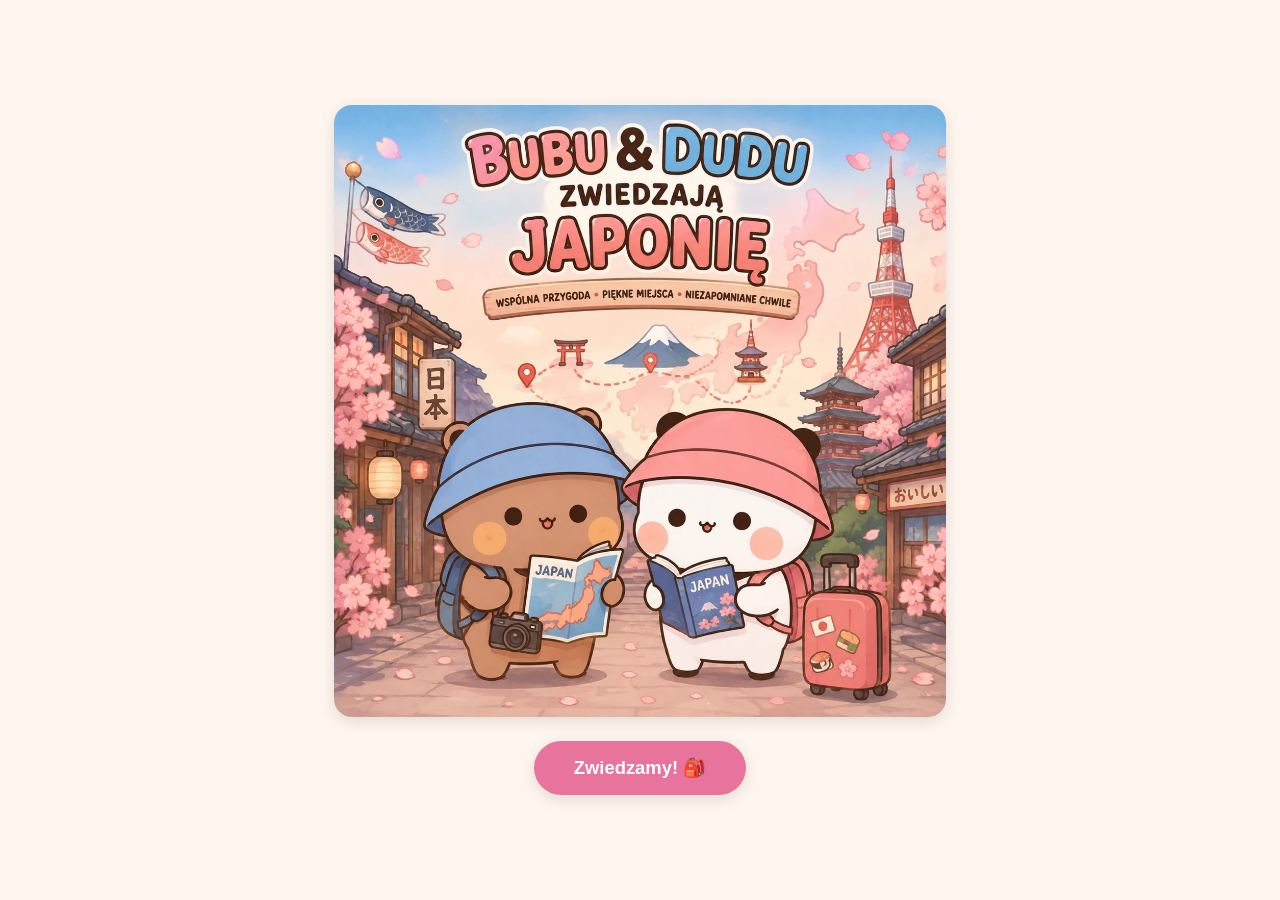
==== index.html @ 42e7dce2 "Aplikacja podróżna Bubu & Dudu — Japonia 2026 Ekran startowy z okładką i guzikiem "Zwiedzamy!", wido" ====
<!DOCTYPE html>
<html lang="pl">
<head>
<meta charset="UTF-8" />
<meta name="viewport" content="width=device-width, initial-scale=1.0, viewport-fit=cover" />
<meta name="theme-color" content="#f7a8c4" />
<meta name="apple-mobile-web-app-capable" content="yes" />
<title>Bubu &amp; Dudu zwiedzają Japonię</title>
<link rel="stylesheet" href="css/style.css" />
</head>
<body>

  <!-- NAWIGACJA (widoczna poza ekranem startowym) -->
  <nav id="nav" class="nav hidden">
    <button class="nav-btn" data-view="timeline" id="navTimeline">📆 Dzień po dniu</button>
    <button class="nav-btn" data-view="calendar" id="navCalendar">📅 Kalendarz</button>
    <button class="nav-btn" data-view="attractions" id="navAttractions">🗺️ Atrakcje</button>
  </nav>

  <!-- WIDOK: OKŁADKA -->
  <section id="view-cover" class="view view-cover">
    <div class="cover-bg" style="background-image: url('assets/cover.jpg');"></div>
    <div class="cover-overlay"></div>
    <div class="cover-content">
      <h1 id="tripTitle" class="cover-title"></h1>
      <p id="tripSubtitle" class="cover-subtitle"></p>
      <button id="startBtn" class="btn-start">Zwiedzamy! 🎒</button>
    </div>
  </section>

  <!-- WIDOK: DZIEŃ PO DNIU -->
  <section id="view-timeline" class="view hidden">
    <div id="timelineDays" class="timeline-days"></div>
  </section>

  <!-- WIDOK: KALENDARZ -->
  <section id="view-calendar" class="view hidden">
    <div id="calendarMonths" class="calendar-months"></div>
    <div id="dayDetails" class="day-details hidden"></div>
  </section>

  <!-- WIDOK: ATRAKCJE -->
  <section id="view-attractions" class="view hidden">
    <div class="filters">
      <input id="searchInput" class="search-input" type="search" placeholder="Szukaj atrakcji…" autocomplete="off" />
      <div id="cityChips" class="chips"></div>
      <div id="categoryChips" class="chips"></div>
      <div id="statusChips" class="chips">
        <button class="chip active" data-status="all">Wszystkie</button>
        <button class="chip" data-status="nodate">Bez daty</button>
        <button class="chip" data-status="planned">Zaplanowane</button>
        <button class="chip" data-status="visited">Zwiedzone</button>
      </div>
      <div class="progress">
        <p id="progressLabel" class="progress-label"></p>
        <div class="progress-bar"><div id="progressFill" class="progress-fill"></div></div>
      </div>
    </div>
    <div id="attractionsList" class="attractions-list"></div>
  </section>

  <script src="js/data.js"></script>
  <script src="js/app.js"></script>
</body>
</html>
---- css/style.css ----
:root {
  --pink: #f7a8c4;
  --pink-dark: #e8749e;
  --blue: #a8d0f0;
  --blue-dark: #5b9bd5;
  --cream: #fff6f0;
  --text: #4a3b3b;
  --radius: 18px;
  --shadow: 0 4px 16px rgba(0, 0, 0, 0.12);
  --nav-h: 64px;
}

* { box-sizing: border-box; }

html { -webkit-text-size-adjust: 100%; }

body {
  margin: 0;
  font-family: "Hiragino Maru Gothic ProN", "Segoe UI", system-ui, sans-serif;
  background: var(--cream);
  color: var(--text);
}

.hidden { display: none !important; }

/* ---------- NAV ---------- */
.nav {
  position: sticky;
  top: 0;
  z-index: 10;
  display: flex;
  gap: 8px;
  padding: 12px 16px;
  background: linear-gradient(135deg, var(--pink), var(--blue));
  box-shadow: var(--shadow);
}

.nav-btn {
  flex: 1;
  padding: 12px;
  border: none;
  border-radius: var(--radius);
  background: rgba(255, 255, 255, 0.85);
  color: var(--text);
  font-size: 1rem;
  font-weight: 700;
  cursor: pointer;
  transition: transform 0.15s, background 0.15s;
}

.nav-btn:hover { transform: translateY(-2px); }
.nav-btn.active {
  background: #fff;
  box-shadow: 0 2px 8px rgba(0, 0, 0, 0.15);
  color: var(--pink-dark);
}

/* ---------- COVER ---------- */
.view-cover {
  min-height: 100vh;
  display: flex;
  flex-direction: column;
  align-items: center;
  justify-content: center;
  gap: 24px;
  padding: 24px 16px;
  background: var(--cream);
}

/* Grafika okładki ma wbudowany tytuł, więc pokazujemy ją w całości (contain). */
.cover-bg {
  width: min(90vw, 68vh, 620px);
  aspect-ratio: 1 / 1;
  background-size: contain;
  background-repeat: no-repeat;
  background-position: center;
  border-radius: var(--radius);
  box-shadow: var(--shadow);
}

/* Tytuł i podtytuł są już na grafice — zostają w DOM, ale ich nie dublujemy. */
.cover-overlay,
.cover-title,
.cover-subtitle {
  display: none;
}

.cover-content {
  text-align: center;
}

.btn-start {
  font-size: 1.15rem;
  font-weight: 800;
  padding: 16px 40px;
  border: none;
  border-radius: 999px;
  background: var(--pink-dark);
  color: #fff;
  cursor: pointer;
  box-shadow: var(--shadow);
  transition: transform 0.15s;
}

.btn-start:hover { transform: scale(1.05); }

/* ---------- CALENDAR ---------- */
.view { padding: 16px; max-width: 900px; margin: 0 auto; }

.calendar-months {
  display: flex;
  flex-direction: column;
  gap: 28px;
}

.month {
  background: #fff;
  border-radius: var(--radius);
  padding: 16px;
  box-shadow: var(--shadow);
}

.month h2 {
  margin: 0 0 12px;
  text-align: center;
  color: var(--pink-dark);
}

.month-grid {
  display: grid;
  grid-template-columns: repeat(7, 1fr);
  gap: 6px;
}

.weekday {
  text-align: center;
  font-size: 0.75rem;
  font-weight: 700;
  color: #999;
  padding-bottom: 4px;
}

.day-cell {
  min-height: 58px;
  border-radius: 10px;
  background: #fdf2f6;
  padding: 4px;
  cursor: default;
  display: flex;
  flex-direction: column;
  align-items: center;
  gap: 2px;
  border: 2px solid transparent;
}

.day-cell.empty { background: transparent; }

.day-cell.has-events {
  cursor: pointer;
  background: #ffe3ee;
}

.day-cell.has-events:hover { border-color: var(--pink-dark); }

.day-cell.selected { border-color: var(--blue-dark); background: #dcefff; }

.day-num { font-size: 0.8rem; font-weight: 700; }

.day-icons { font-size: 0.85rem; line-height: 1; }

.day-details {
  margin-top: 20px;
  background: #fff;
  border-radius: var(--radius);
  padding: 18px;
  box-shadow: var(--shadow);
}

.day-details h3 { margin-top: 0; color: var(--pink-dark); }

.event-card {
  display: flex;
  gap: 10px;
  padding: 10px 0;
  border-bottom: 1px solid #f0e0e6;
}

.event-card:last-child { border-bottom: none; }

.event-icon { font-size: 1.4rem; }

.event-title { font-weight: 700; margin: 0; }
.event-details { margin: 2px 0 0; font-size: 0.9rem; color: #6b5a5a; }
.event-details a { color: var(--blue-dark); }

/* ---------- ATTRACTIONS ---------- */
.city-block {
  margin-bottom: 28px;
}

.city-header {
  display: flex;
  align-items: baseline;
  gap: 10px;
  margin-bottom: 10px;
}

.city-header h2 { margin: 0; color: var(--pink-dark); }
.city-header span { font-size: 0.85rem; color: #999; }

.category-block { margin-bottom: 14px; }

.category-title {
  font-size: 0.85rem;
  font-weight: 800;
  text-transform: uppercase;
  letter-spacing: 0.04em;
  color: var(--blue-dark);
  margin: 0 0 8px;
}

.attraction-cards {
  display: grid;
  grid-template-columns: repeat(auto-fill, minmax(220px, 1fr));
  gap: 10px;
}

.attraction-card {
  background: #fff;
  border-radius: 14px;
  padding: 12px 14px;
  box-shadow: var(--shadow);
  overflow: hidden;
}

.attraction-card .thumb {
  margin: -12px -14px 10px;
  aspect-ratio: 4 / 3;
  overflow: hidden;
  background: #f0e0e6;
}

.attraction-card .thumb img {
  width: 100%;
  height: 100%;
  object-fit: cover;
  display: block;
}

.attraction-card.no-photo { padding-top: 12px; }

.attraction-card .name { font-weight: 700; margin: 0 0 4px; }
.attraction-card .meta { font-size: 0.82rem; color: #7a6a6a; margin: 0 0 6px; }
.attraction-card a { color: var(--blue-dark); font-size: 0.82rem; }

.attraction-card .card-links {
  display: flex;
  flex-wrap: wrap;
  gap: 10px;
  margin-top: 4px;
}

.attraction-card .date-picker {
  display: flex;
  align-items: center;
  gap: 6px;
  margin-top: 10px;
  font-size: 0.82rem;
  color: var(--pink-dark);
}

.attraction-card .date-picker input {
  border: 1px solid #f0c0d0;
  border-radius: 8px;
  padding: 6px 8px;
  font-size: 16px;
  font-family: inherit;
  color: var(--text);
}

.attraction-card .visit-check {
  display: flex;
  align-items: center;
  gap: 8px;
  min-height: 44px;
  font-size: 0.85rem;
  cursor: pointer;
}

.attraction-card .visit-check input {
  width: 20px;
  height: 20px;
  accent-color: var(--pink-dark);
}

.attraction-card .note-input {
  width: 100%;
  border: 1px solid #f0c0d0;
  border-radius: 8px;
  padding: 8px;
  font-size: 16px;
  font-family: inherit;
  color: var(--text);
}

.attraction-card.visited {
  opacity: 0.72;
  border-left: 3px solid #7bc47f;
}

.empty-msg {
  text-align: center;
  color: #999;
  padding: 32px 0;
}

/* ---------- DZIEŃ PO DNIU ---------- */
.timeline-days {
  display: flex;
  flex-direction: column;
  gap: 16px;
}

.day-card {
  background: #fff;
  border-radius: var(--radius);
  padding: 14px;
  box-shadow: var(--shadow);
  border: 2px solid transparent;
  scroll-margin-block: 12px calc(var(--nav-h) + 12px);
}

.day-card.today { border-color: var(--blue-dark); }
.day-card.today .day-head { background: #dcefff; margin: -14px -14px 10px; padding: 14px; border-radius: 14px 14px 0 0; }

.day-head {
  display: flex;
  align-items: baseline;
  gap: 8px;
  margin-bottom: 10px;
}

.day-dow { font-weight: 800; color: var(--pink-dark); }
.day-date { font-size: 0.9rem; color: #7a6a6a; }
.day-idx { margin-left: auto; font-size: 0.75rem; color: #bbb; }

.day-context {
  display: flex;
  flex-wrap: wrap;
  gap: 6px;
  margin-bottom: 10px;
}

.ctx-chip {
  background: #fdf2f6;
  border-radius: 999px;
  padding: 4px 10px;
  font-size: 0.78rem;
  color: #7a6a6a;
}

.day-empty { margin: 0; color: #bbb; font-style: italic; }

/* ---------- FILTRY ---------- */
.filters {
  display: flex;
  flex-direction: column;
  gap: 8px;
  margin-bottom: 16px;
}

.search-input {
  width: 100%;
  border: 1px solid #f0c0d0;
  border-radius: var(--radius);
  padding: 12px;
  font-size: 16px;
  font-family: inherit;
  color: var(--text);
}

.chips {
  display: flex;
  gap: 6px;
  overflow-x: auto;
  scrollbar-width: none;
  -webkit-overflow-scrolling: touch;
}

.chips::-webkit-scrollbar { display: none; }

.chip {
  flex: none;
  min-height: 36px;
  white-space: nowrap;
  border: none;
  border-radius: 999px;
  padding: 6px 14px;
  background: #fff;
  color: var(--text);
  font-family: inherit;
  font-size: 0.82rem;
  cursor: pointer;
  box-shadow: 0 1px 4px rgba(0, 0, 0, 0.08);
}

.chip.active { background: var(--pink-dark); color: #fff; }

.progress-label { margin: 4px 0 0; font-size: 0.8rem; color: #999; }

.progress-bar {
  height: 8px;
  border-radius: 999px;
  background: #f0e0e6;
  overflow: hidden;
}

.progress-fill {
  height: 100%;
  background: var(--pink-dark);
  transition: width 0.2s;
}

/* ---------- TELEFON ---------- */
@media (max-width: 700px) {
  .nav {
    position: fixed;
    top: auto;
    bottom: 0;
    left: 0;
    right: 0;
    border-radius: 0;
    padding: 8px calc(12px + env(safe-area-inset-right)) calc(8px + env(safe-area-inset-bottom))
      calc(12px + env(safe-area-inset-left));
  }

  .nav-btn { min-height: 48px; padding: 8px 4px; font-size: 0.78rem; }

  body.app-started .view {
    padding-bottom: calc(16px + var(--nav-h) + env(safe-area-inset-bottom));
  }
}

@media (max-width: 480px) {
  .day-cell { min-height: 48px; }
}
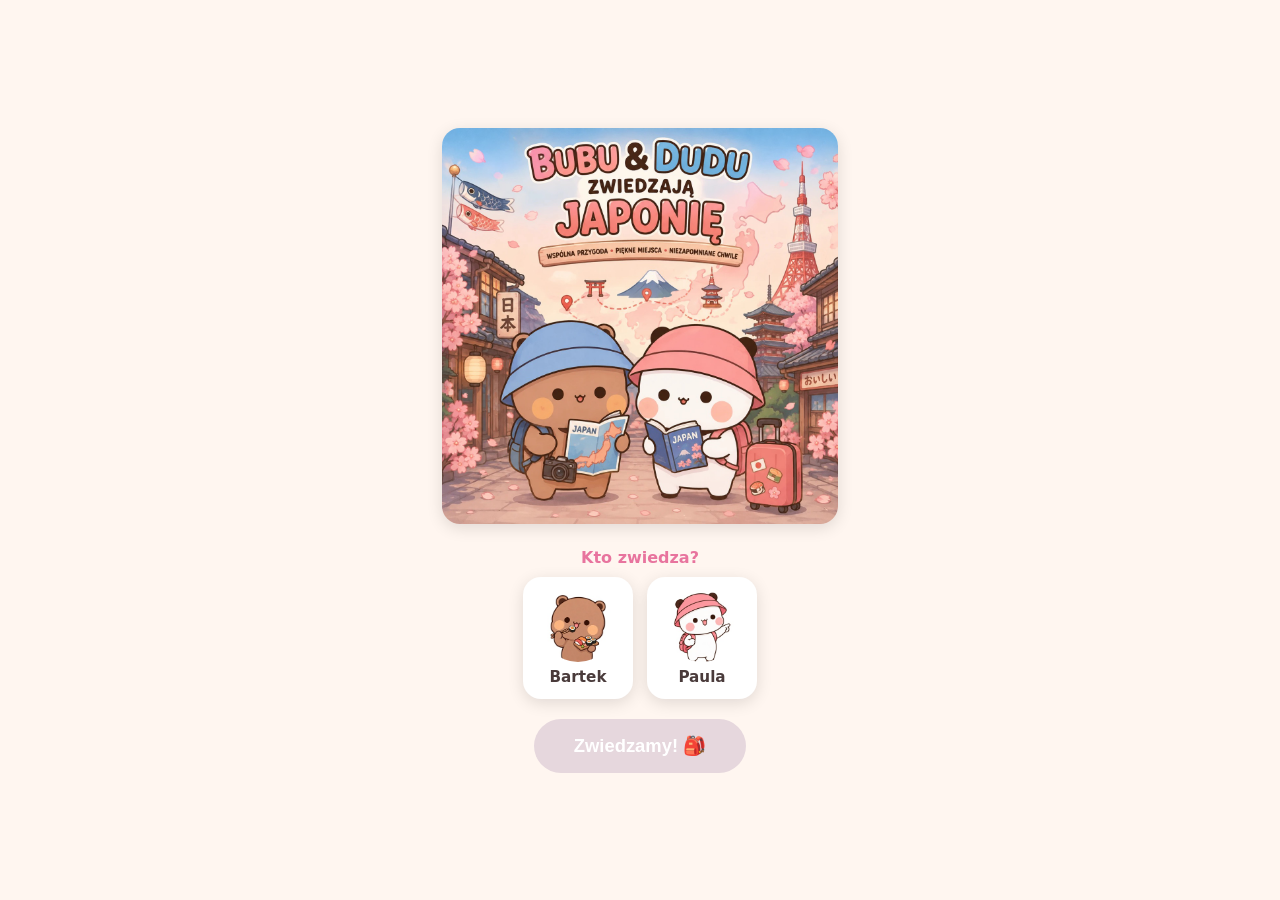
==== commit 9cbc13ca: "Logowanie użytkowników, komentarze i zakładka Podróż Ekran startowy prosi o wybór użytkownika (Barte" ====
--- a/index.html
+++ b/index.html
@@ -12,9 +12,12 @@
 
   <!-- NAWIGACJA (widoczna poza ekranem startowym) -->
   <nav id="nav" class="nav hidden">
+    <button class="nav-btn" data-view="calendar" id="navCalendar">📅 Kalendarz</button>
     <button class="nav-btn" data-view="timeline" id="navTimeline">📆 Dzień po dniu</button>
-    <button class="nav-btn" data-view="calendar" id="navCalendar">📅 Kalendarz</button>
     <button class="nav-btn" data-view="attractions" id="navAttractions">🗺️ Atrakcje</button>
+    <button class="nav-btn" data-view="logistics" id="navLogistics">🧳 Podróż</button>
+    <!-- ZALOGOWANY UŻYTKOWNIK (klik = zmiana użytkownika) -->
+    <button id="userBadge" class="user-badge hidden"></button>
   </nav>
 
   <!-- WIDOK: OKŁADKA -->
@@ -24,7 +27,9 @@
     <div class="cover-content">
       <h1 id="tripTitle" class="cover-title"></h1>
       <p id="tripSubtitle" class="cover-subtitle"></p>
-      <button id="startBtn" class="btn-start">Zwiedzamy! 🎒</button>
+      <p class="login-label">Kto zwiedza?</p>
+      <div id="loginPanel" class="login-panel"></div>
+      <button id="startBtn" class="btn-start" disabled>Zwiedzamy! 🎒</button>
     </div>
   </section>
 
@@ -59,6 +64,11 @@
     <div id="attractionsList" class="attractions-list"></div>
   </section>
 
+  <!-- WIDOK: PODRÓŻ (loty, pociągi, noclegi, auto, bilety) -->
+  <section id="view-logistics" class="view hidden">
+    <div id="logisticsList"></div>
+  </section>
+
   <script src="js/data.js"></script>
   <script src="js/app.js"></script>
 </body>
--- a/css/style.css
+++ b/css/style.css
@@ -69,7 +69,7 @@
 
 /* Grafika okładki ma wbudowany tytuł, więc pokazujemy ją w całości (contain). */
 .cover-bg {
-  width: min(90vw, 68vh, 620px);
+  width: min(88vw, 44vh, 520px);
   aspect-ratio: 1 / 1;
   background-size: contain;
   background-repeat: no-repeat;
@@ -104,6 +104,150 @@
 
 .btn-start:hover { transform: scale(1.05); }
 
+.btn-start:disabled {
+  background: #e6d7dd;
+  color: #fff;
+  cursor: not-allowed;
+  transform: none;
+  box-shadow: none;
+}
+
+/* ---------- LOGOWANIE ---------- */
+.login-label {
+  margin: 0 0 10px;
+  font-weight: 700;
+  color: var(--pink-dark);
+}
+
+.login-panel {
+  display: flex;
+  justify-content: center;
+  gap: 14px;
+  margin-bottom: 20px;
+}
+
+.login-user {
+  display: flex;
+  flex-direction: column;
+  align-items: center;
+  gap: 6px;
+  padding: 10px 16px;
+  border: 3px solid transparent;
+  border-radius: var(--radius);
+  background: #fff;
+  color: var(--text);
+  font-family: inherit;
+  font-size: 0.95rem;
+  font-weight: 700;
+  cursor: pointer;
+  box-shadow: var(--shadow);
+}
+
+.login-user img {
+  width: 72px;
+  height: 72px;
+  border-radius: 50%;
+  object-fit: cover;
+  object-position: top;
+  background: #fff;
+}
+
+.login-user.active {
+  border-color: var(--pink-dark);
+  background: #ffe3ee;
+}
+
+.user-badge {
+  flex: none;
+  display: flex;
+  align-items: center;
+  gap: 6px;
+  padding: 4px 12px 4px 4px;
+  border: none;
+  border-radius: 999px;
+  background: rgba(255, 255, 255, 0.94);
+  color: var(--text);
+  font-family: inherit;
+  font-size: 0.8rem;
+  font-weight: 700;
+  cursor: pointer;
+  box-shadow: var(--shadow);
+}
+
+.user-badge img {
+  width: 30px;
+  height: 30px;
+  border-radius: 50%;
+  object-fit: cover;
+  object-position: top;
+}
+
+/* ---------- KOMENTARZE ---------- */
+.comments {
+  margin-top: 10px;
+  border-top: 1px solid #f0e0e6;
+  padding-top: 8px;
+}
+
+.comment-empty { margin: 0; font-size: 0.78rem; color: #bbb; font-style: italic; }
+
+.comment {
+  display: flex;
+  gap: 8px;
+  margin-bottom: 8px;
+}
+
+.comment-avatar {
+  flex: none;
+  width: 28px;
+  height: 28px;
+  border-radius: 50%;
+  object-fit: cover;
+  object-position: top;
+  background: #f0e0e6;
+}
+
+.comment-body { min-width: 0; }
+
+.comment-meta { margin: 0; font-size: 0.72rem; color: #a89898; }
+
+.comment-text {
+  margin: 2px 0 0;
+  font-size: 0.85rem;
+  overflow-wrap: anywhere;
+}
+
+.comment-form {
+  display: flex;
+  gap: 6px;
+  margin-top: 8px;
+}
+
+.comment-input {
+  flex: 1;
+  min-width: 0;
+  border: 1px solid #f0c0d0;
+  border-radius: 8px;
+  padding: 8px;
+  font-size: 16px;
+  font-family: inherit;
+  color: var(--text);
+}
+
+.comment-send {
+  flex: none;
+  min-height: 40px;
+  border: none;
+  border-radius: 8px;
+  padding: 0 14px;
+  background: var(--pink-dark);
+  color: #fff;
+  font-family: inherit;
+  font-size: 0.82rem;
+  font-weight: 700;
+  cursor: pointer;
+}
+
 /* ---------- CALENDAR ---------- */
 .view { padding: 16px; max-width: 900px; margin: 0 auto; }
 
@@ -324,42 +468,149 @@
 .day-card {
   background: #fff;
   border-radius: var(--radius);
-  padding: 14px;
+  overflow: hidden;
   box-shadow: var(--shadow);
   border: 2px solid transparent;
   scroll-margin-block: 12px calc(var(--nav-h) + 12px);
 }
 
 .day-card.today { border-color: var(--blue-dark); }
-.day-card.today .day-head { background: #dcefff; margin: -14px -14px 10px; padding: 14px; border-radius: 14px 14px 0 0; }
+.day-card.today .day-head { background: linear-gradient(135deg, #dcefff, #c4e2ff); }
+.day-card.today .day-date-box { background: var(--blue-dark); }
 
 .day-head {
   display: flex;
-  align-items: baseline;
+  align-items: center;
+  gap: 12px;
+  padding: 12px 14px;
+  background: linear-gradient(135deg, #fdf2f6, #f2e9f6);
+}
+
+.day-date-box {
+  flex: none;
+  width: 46px;
+  height: 46px;
+  border-radius: 14px;
+  background: var(--pink-dark);
+  color: #fff;
+  display: flex;
+  flex-direction: column;
+  align-items: center;
+  justify-content: center;
+  line-height: 1;
+}
+
+.day-num-big { font-size: 1.3rem; font-weight: 800; }
+.day-mon { font-size: 0.62rem; font-weight: 700; text-transform: uppercase; letter-spacing: 0.06em; }
+
+.day-head-text p { margin: 0; }
+.day-dow { font-weight: 800; font-size: 1rem; }
+.day-sub { font-size: 0.75rem; color: #9a8a8a; margin-top: 2px !important; }
+
+.day-context {
+  display: flex;
+  flex-direction: column;
   gap: 8px;
+  padding: 12px 14px 0;
+}
+
+.ctx-row {
+  display: flex;
+  gap: 10px;
+  background: #fdf2f6;
+  border-radius: 12px;
+  padding: 10px 12px;
+}
+
+.ctx-icon { flex: none; font-size: 1.1rem; line-height: 1.3; }
+.ctx-body { min-width: 0; }
+.ctx-body p { margin: 0; }
+
+.ctx-title { font-weight: 700; font-size: 0.9rem; }
+.ctx-phase { margin-top: 2px !important; font-size: 0.8rem; font-weight: 700; color: var(--pink-dark); }
+.ctx-line { margin-top: 2px !important; font-size: 0.78rem; color: #7a6a6a; overflow-wrap: anywhere; }
+
+.ctx-links {
+  display: flex;
+  flex-wrap: wrap;
+  gap: 12px;
+  margin-top: 6px;
+}
+
+.ctx-links a { font-size: 0.78rem; color: var(--blue-dark); }
+.ctx-links:empty { display: none; }
+
+.day-events { padding: 12px 14px 14px; }
+
+.day-section {
+  margin: 0 0 2px;
+  font-size: 0.72rem;
+  font-weight: 800;
+  text-transform: uppercase;
+  letter-spacing: 0.05em;
+  color: var(--blue-dark);
+}
+
+.day-empty { margin: 0; color: #bbb; font-style: italic; }
+
+/* ---------- PODRÓŻ ---------- */
+.trip-section { margin-bottom: 24px; }
+
+.trip-section-title {
+  margin: 0 0 10px;
+  font-size: 1.05rem;
+  color: var(--pink-dark);
+}
+
+.trip-card {
+  background: #fff;
+  border-radius: var(--radius);
+  box-shadow: var(--shadow);
+  padding: 14px;
   margin-bottom: 10px;
 }
 
-.day-dow { font-weight: 800; color: var(--pink-dark); }
-.day-date { font-size: 0.9rem; color: #7a6a6a; }
-.day-idx { margin-left: auto; font-size: 0.75rem; color: #bbb; }
-
-.day-context {
+.trip-head {
+  display: flex;
+  gap: 10px;
+  align-items: center;
+  margin-bottom: 10px;
+}
+
+.trip-icon { font-size: 1.4rem; }
+.trip-head p { margin: 0; }
+.trip-title { font-weight: 700; }
+.trip-range { font-size: 0.8rem; color: #9a8a8a; margin-top: 2px !important; }
+
+.trip-rows {
+  display: grid;
+  grid-template-columns: minmax(96px, auto) 1fr;
+  gap: 4px 10px;
+  margin: 0;
+  font-size: 0.84rem;
+}
+
+.trip-rows dt { color: #9a8a8a; }
+.trip-rows dd { margin: 0; overflow-wrap: anywhere; }
+
+.trip-extra {
+  margin: 10px 0 0;
+  padding-left: 18px;
+  font-size: 0.82rem;
+  color: #6b5a5a;
+}
+
+.trip-extra li { margin-bottom: 3px; }
+
+.trip-links {
   display: flex;
   flex-wrap: wrap;
-  gap: 6px;
-  margin-bottom: 10px;
-}
-
-.ctx-chip {
-  background: #fdf2f6;
-  border-radius: 999px;
-  padding: 4px 10px;
-  font-size: 0.78rem;
-  color: #7a6a6a;
-}
-
-.day-empty { margin: 0; color: #bbb; font-style: italic; }
+  gap: 12px;
+  margin-top: 10px;
+}
+
+.trip-links a { font-size: 0.82rem; color: var(--blue-dark); }
+.trip-links:empty { display: none; }
 
 /* ---------- FILTRY ---------- */
 .filters {
@@ -434,7 +685,12 @@
       calc(12px + env(safe-area-inset-left));
   }
 
-  .nav-btn { min-height: 48px; padding: 8px 4px; font-size: 0.78rem; }
+  .nav { gap: 5px; }
+  .nav-btn { min-height: 48px; padding: 8px 2px; font-size: 0.66rem; line-height: 1.2; }
+
+  /* Przy 375px nazwa nie mieści się obok trzech zakładek — zostaje sam awatar. */
+  .user-badge { padding: 4px; }
+  .user-badge span { display: none; }
 
   body.app-started .view {
     padding-bottom: calc(16px + var(--nav-h) + env(safe-area-inset-bottom));
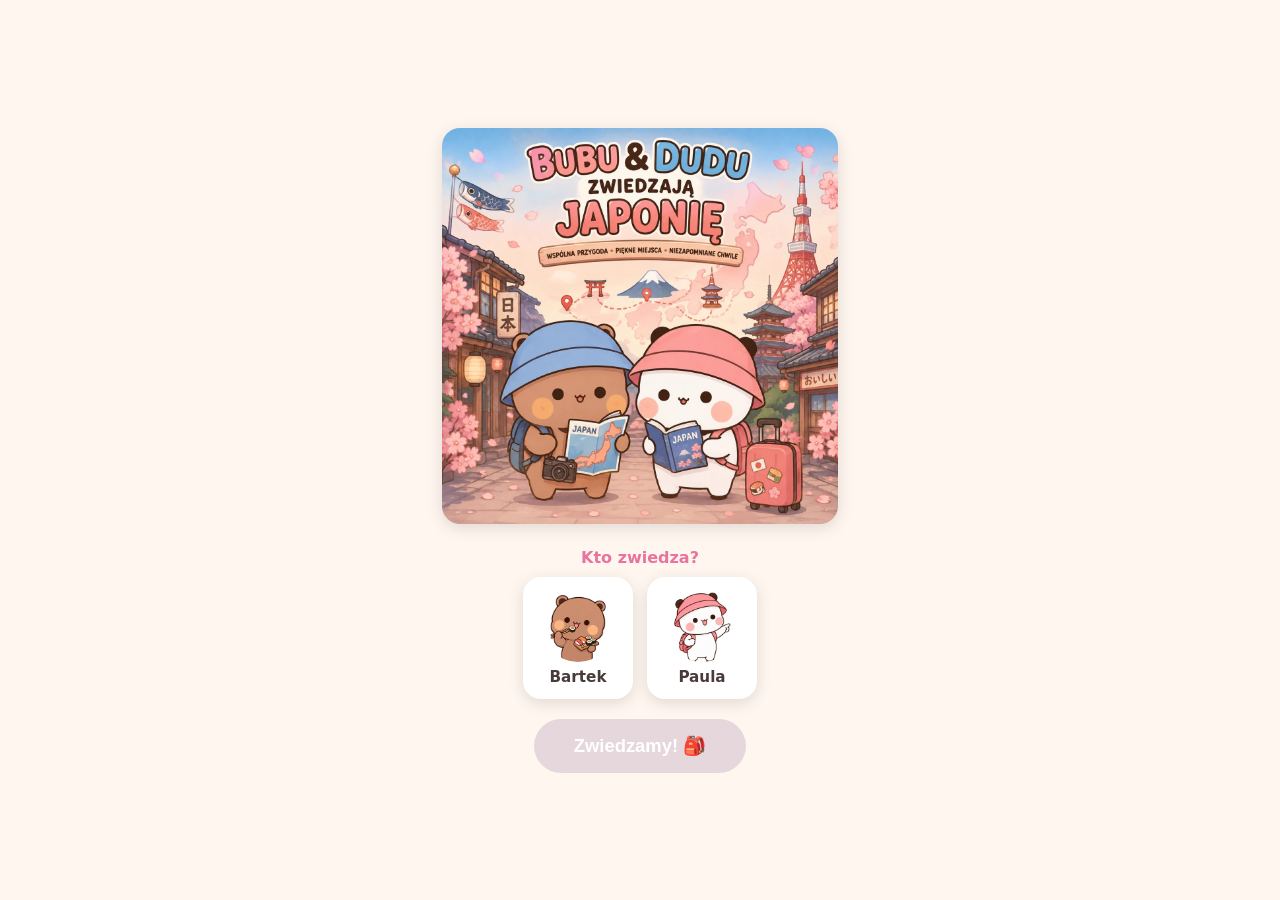
==== commit e053e2c0: "Prognoza pogody z Open-Meteo, czytelniejsza zakładka Podróż i Sushi Biyori Pogoda dowiązana do hotel" ====
--- a/index.html
+++ b/index.html
@@ -41,13 +41,15 @@
   <!-- WIDOK: KALENDARZ -->
   <section id="view-calendar" class="view hidden">
     <div id="calendarMonths" class="calendar-months"></div>
-    <div id="dayDetails" class="day-details hidden"></div>
   </section>
 
   <!-- WIDOK: ATRAKCJE -->
   <section id="view-attractions" class="view hidden">
     <div class="filters">
-      <input id="searchInput" class="search-input" type="search" placeholder="Szukaj atrakcji…" autocomplete="off" />
+      <div class="filters-top">
+        <input id="searchInput" class="search-input" type="search" placeholder="Szukaj atrakcji…" autocomplete="off" />
+        <button id="addAttractionBtn" class="add-btn" type="button">+ Dodaj</button>
+      </div>
       <div id="cityChips" class="chips"></div>
       <div id="categoryChips" class="chips"></div>
       <div id="statusChips" class="chips">
@@ -66,8 +68,18 @@
 
   <!-- WIDOK: PODRÓŻ (loty, pociągi, noclegi, auto, bilety) -->
   <section id="view-logistics" class="view hidden">
+    <div id="logisticsChips" class="chips"></div>
     <div id="logisticsList"></div>
   </section>
+
+  <!-- SZCZEGÓŁY ATRAKCJI (po kliknięciu w kartę) -->
+  <div id="detailModal" class="modal hidden">
+    <div class="modal-backdrop"></div>
+    <div class="modal-sheet" role="dialog" aria-modal="true" aria-labelledby="modalTitle">
+      <button id="modalClose" class="modal-close" aria-label="Zamknij">✕</button>
+      <div id="modalBody"></div>
+    </div>
+  </div>
 
   <script src="js/data.js"></script>
   <script src="js/app.js"></script>
--- a/css/style.css
+++ b/css/style.css
@@ -308,19 +308,17 @@
 
 .day-cell.selected { border-color: var(--blue-dark); background: #dcefff; }
 
+/* Dzisiejszy dzień — czerwona ramka, także po zaznaczeniu innego dnia */
+.day-cell.today,
+.day-cell.today.selected { border-color: #e03b3b; }
+
+.day-cell.today .day-num { color: #e03b3b; }
+
 .day-num { font-size: 0.8rem; font-weight: 700; }
 
 .day-icons { font-size: 0.85rem; line-height: 1; }
 
-.day-details {
-  margin-top: 20px;
-  background: #fff;
-  border-radius: var(--radius);
-  padding: 18px;
-  box-shadow: var(--shadow);
-}
-
-.day-details h3 { margin-top: 0; color: var(--pink-dark); }
+.cell-weather { font-size: 0.62rem; color: #8a7a7a; line-height: 1; white-space: nowrap; }
 
 .event-card {
   display: flex;
@@ -375,9 +373,11 @@
   padding: 12px 14px;
   box-shadow: var(--shadow);
   overflow: hidden;
+  cursor: pointer;
 }
 
 .attraction-card .thumb {
+  position: relative;
   margin: -12px -14px 10px;
   aspect-ratio: 4 / 3;
   overflow: hidden;
@@ -437,16 +437,6 @@
   accent-color: var(--pink-dark);
 }
 
-.attraction-card .note-input {
-  width: 100%;
-  border: 1px solid #f0c0d0;
-  border-radius: 8px;
-  padding: 8px;
-  font-size: 16px;
-  font-family: inherit;
-  color: var(--text);
-}
-
 .attraction-card.visited {
   opacity: 0.72;
   border-left: 3px solid #7bc47f;
@@ -457,6 +447,234 @@
   color: #999;
   padding: 32px 0;
 }
+
+/* Miniaturka autora atrakcji — znak wodny w rogu zdjęcia.
+   Selektor z `img`, żeby wygrać z regułą .attraction-card .thumb img (100% szerokości). */
+.thumb img.wm-avatar,
+.modal-photo-wrap img.wm-avatar {
+  position: absolute;
+  top: 6px;
+  right: 6px;
+  width: 26px;
+  height: 26px;
+  border-radius: 50%;
+  object-fit: cover;
+  object-position: top;
+  border: 2px solid rgba(255, 255, 255, 0.85);
+  box-shadow: 0 1px 5px rgba(0, 0, 0, 0.3);
+  opacity: 0.78;
+  pointer-events: none;
+}
+
+/* ---------- SZCZEGÓŁY ATRAKCJI (MODAL) ---------- */
+body.modal-open { overflow: hidden; }
+
+.modal {
+  position: fixed;
+  inset: 0;
+  z-index: 50;
+  display: flex;
+  align-items: center;
+  justify-content: center;
+  padding: 16px;
+}
+
+.modal-backdrop {
+  position: absolute;
+  inset: 0;
+  background: rgba(60, 40, 50, 0.55);
+}
+
+.modal-sheet {
+  position: relative;
+  width: min(560px, 100%);
+  max-height: min(88vh, 900px);
+  overflow-y: auto;
+  -webkit-overflow-scrolling: touch;
+  background: #fff;
+  border-radius: 20px;
+  box-shadow: 0 12px 40px rgba(0, 0, 0, 0.28);
+}
+
+.modal-close {
+  position: absolute;
+  top: 10px;
+  right: 10px;
+  z-index: 1;
+  width: 36px;
+  height: 36px;
+  border: none;
+  border-radius: 50%;
+  background: rgba(255, 255, 255, 0.9);
+  color: var(--text);
+  font-size: 1rem;
+  cursor: pointer;
+  box-shadow: 0 1px 6px rgba(0, 0, 0, 0.2);
+}
+
+.modal-photo-wrap {
+  position: relative;
+  aspect-ratio: 16 / 10;
+  background: #f0e0e6;
+}
+
+.modal-photo {
+  width: 100%;
+  height: 100%;
+  object-fit: cover;
+  display: block;
+}
+
+.modal-content { padding: 16px 18px 22px; }
+
+/* Karta dnia w oknie — bez własnego cienia i marginesu */
+.modal-sheet .day-card {
+  box-shadow: none;
+  margin: 0;
+  border-radius: 20px;
+}
+
+.modal-sheet .day-head { padding-right: 56px; }
+
+.modal-eyebrow {
+  margin: 0 0 2px;
+  font-size: 0.75rem;
+  font-weight: 800;
+  text-transform: uppercase;
+  letter-spacing: 0.05em;
+  color: var(--blue-dark);
+}
+
+.modal-title { margin: 0 0 6px; font-size: 1.3rem; }
+
+.modal-date {
+  margin: 0 0 8px;
+  font-size: 0.85rem;
+  font-weight: 700;
+  color: var(--pink-dark);
+}
+
+.modal-desc { margin: 0 0 12px; line-height: 1.55; }
+
+.modal-tips {
+  margin: 0 0 12px;
+  padding-left: 18px;
+  font-size: 0.9rem;
+  color: #6b5a5a;
+}
+
+.modal-tips li { margin-bottom: 4px; }
+
+.modal-note {
+  margin: 0 0 12px;
+  padding: 8px 10px;
+  border-radius: 10px;
+  background: #fdf0f5;
+  font-size: 0.88rem;
+}
+
+.modal-author {
+  display: flex;
+  align-items: center;
+  gap: 8px;
+  margin: 0 0 12px;
+  font-size: 0.8rem;
+  color: #a89898;
+}
+
+.modal-author img {
+  width: 26px;
+  height: 26px;
+  border-radius: 50%;
+  object-fit: cover;
+  object-position: top;
+}
+
+.modal-links {
+  display: flex;
+  flex-wrap: wrap;
+  gap: 12px;
+}
+
+.modal-links a,
+.modal-delete {
+  font-size: 0.9rem;
+  color: var(--blue-dark);
+}
+
+.modal-delete {
+  border: none;
+  background: none;
+  padding: 0;
+  color: #c76a7a;
+  font-family: inherit;
+  cursor: pointer;
+}
+
+/* ---------- FORMULARZ NOWEJ ATRAKCJI ---------- */
+.add-btn {
+  flex: none;
+  min-height: 48px;
+  border: none;
+  border-radius: var(--radius);
+  padding: 0 16px;
+  background: var(--pink-dark);
+  color: #fff;
+  font-family: inherit;
+  font-size: 0.9rem;
+  font-weight: 700;
+  cursor: pointer;
+}
+
+.filters-top {
+  display: flex;
+  gap: 8px;
+}
+
+.add-form {
+  display: flex;
+  flex-direction: column;
+  gap: 12px;
+}
+
+.add-form label {
+  display: flex;
+  flex-direction: column;
+  gap: 4px;
+  font-size: 0.8rem;
+  font-weight: 700;
+  color: var(--blue-dark);
+}
+
+.add-form input,
+.add-form textarea {
+  border: 1px solid #f0c0d0;
+  border-radius: 10px;
+  padding: 10px;
+  font-size: 16px;
+  font-family: inherit;
+  font-weight: 400;
+  color: var(--text);
+  resize: vertical;
+}
+
+.add-form input[type="file"] { padding: 8px; }
+
+.add-submit {
+  min-height: 48px;
+  border: none;
+  border-radius: var(--radius);
+  background: var(--pink-dark);
+  color: #fff;
+  font-family: inherit;
+  font-size: 1rem;
+  font-weight: 700;
+  cursor: pointer;
+}
+
+.add-submit:disabled { opacity: 0.6; }
+
+.add-error { margin: 0; font-size: 0.85rem; color: #c76a7a; }
 
 /* ---------- DZIEŃ PO DNIU ---------- */
 .timeline-days {
@@ -507,6 +725,88 @@
 .day-dow { font-weight: 800; font-size: 1rem; }
 .day-sub { font-size: 0.75rem; color: #9a8a8a; margin-top: 2px !important; }
 
+/* Pogoda w nagłówku dnia (Open-Meteo) — klik otwiera rozkład godzinowy */
+.day-weather {
+  flex: none;
+  margin-left: auto;
+  text-align: right;
+  line-height: 1.15;
+  padding: 4px 6px;
+  border: none;
+  border-radius: 10px;
+  background: rgba(255, 255, 255, 0.55);
+  font: inherit;
+  cursor: pointer;
+}
+
+.day-weather:hover { background: #fff; }
+
+.wx-icon { font-size: 1.25rem; display: block; }
+.wx-temp { font-size: 0.85rem; font-weight: 700; color: #6b5a5a; }
+.wx-min { font-weight: 400; color: #b0a0a0; }
+.wx-rain { display: block; font-size: 0.68rem; color: var(--blue-dark); }
+
+/* Dni poza zasięgiem prognozy — średnia z poprzednich lat, więc mniej pewna */
+.day-weather.is-normal { opacity: 0.7; }
+.day-weather.is-normal .wx-temp { font-weight: 400; }
+
+/* ---------- Okno: pogoda godzina po godzinie ---------- */
+.wx-detail { padding: 18px 18px 22px; }
+
+.wx-detail-head {
+  display: flex;
+  align-items: center;
+  gap: 12px;
+  padding-right: 44px;
+}
+
+.wx-detail-icon { font-size: 2.1rem; }
+.wx-detail-head p { margin: 0; }
+.wx-detail-title { font-weight: 800; font-size: 1.05rem; }
+.wx-detail-sub { font-size: 0.78rem; color: #9a8a8a; margin-top: 2px !important; }
+
+.wx-detail-summary {
+  margin: 12px 0 14px;
+  font-size: 0.85rem;
+  color: #6b5a5a;
+}
+
+.wx-table { font-size: 0.82rem; }
+
+.wx-row {
+  display: grid;
+  grid-template-columns: 46px 26px 1fr 1fr 1fr;
+  align-items: center;
+  gap: 6px;
+  padding: 6px 0;
+  border-bottom: 1px solid #f4e8ee;
+}
+
+.wx-row:last-child { border-bottom: none; }
+
+.wx-header {
+  font-size: 0.7rem;
+  color: #9a8a8a;
+  text-transform: uppercase;
+  letter-spacing: 0.04em;
+  border-bottom: 2px solid #f0e0e6;
+}
+
+.wx-h { color: #9a8a8a; }
+.wx-h-temp { font-weight: 700; }
+.wx-h-rain { color: #9a8a8a; }
+.wx-h-rain.is-wet { color: var(--blue-dark); font-weight: 700; }
+.wx-h-wind { color: #9a8a8a; }
+
+.wx-note {
+  margin: 0;
+  padding: 12px 14px;
+  border-radius: 12px;
+  background: #fdf2f6;
+  font-size: 0.82rem;
+  color: #6b5a5a;
+}
+
 .day-context {
   display: flex;
   flex-direction: column;
@@ -554,27 +854,85 @@
 .day-empty { margin: 0; color: #bbb; font-style: italic; }
 
 /* ---------- PODRÓŻ ---------- */
+#logisticsChips { margin-bottom: 16px; }
+
 .trip-section { margin-bottom: 24px; }
 
 .trip-section-title {
+  display: flex;
+  align-items: center;
+  gap: 8px;
   margin: 0 0 10px;
   font-size: 1.05rem;
   color: var(--pink-dark);
+}
+
+/* Licznik pozycji w sekcji — od razu widać, ile jest lotów czy noclegów. */
+.trip-count {
+  min-width: 22px;
+  padding: 1px 7px;
+  border-radius: 999px;
+  background: var(--pink);
+  color: #fff;
+  font-size: 0.75rem;
+  text-align: center;
 }
 
 .trip-card {
   background: #fff;
   border-radius: var(--radius);
   box-shadow: var(--shadow);
-  padding: 14px;
-  margin-bottom: 10px;
-}
+  margin-bottom: 12px;
+  overflow: hidden;
+}
+
+.trip-photo {
+  position: relative;
+  aspect-ratio: 16 / 7;
+  background: #f0e0e6;
+}
+
+.trip-photo img {
+  width: 100%;
+  height: 100%;
+  object-fit: cover;
+  display: block;
+}
+
+/* Tytuł leży na zdjęciu — przyciemnienie u dołu, żeby biały tekst był czytelny. */
+.trip-photo-text {
+  position: absolute;
+  inset: auto 0 0 0;
+  padding: 26px 14px 12px;
+  background: linear-gradient(to top, rgba(0, 0, 0, 0.65), rgba(0, 0, 0, 0));
+  color: #fff;
+}
+
+.trip-badge {
+  display: inline-block;
+  margin-bottom: 4px;
+  padding: 2px 9px;
+  border-radius: 999px;
+  background: rgba(255, 255, 255, 0.92);
+  color: #4a3b3b;
+  font-size: 0.74rem;
+  font-weight: 600;
+}
+
+.trip-photo-text .trip-title {
+  margin: 0;
+  color: #fff;
+  font-size: 1rem;
+  text-shadow: 0 1px 4px rgba(0, 0, 0, 0.55);
+}
+
+.trip-body { padding: 12px 14px 14px; }
 
 .trip-head {
   display: flex;
   gap: 10px;
   align-items: center;
-  margin-bottom: 10px;
+  padding: 14px 14px 0;
 }
 
 .trip-icon { font-size: 1.4rem; }
